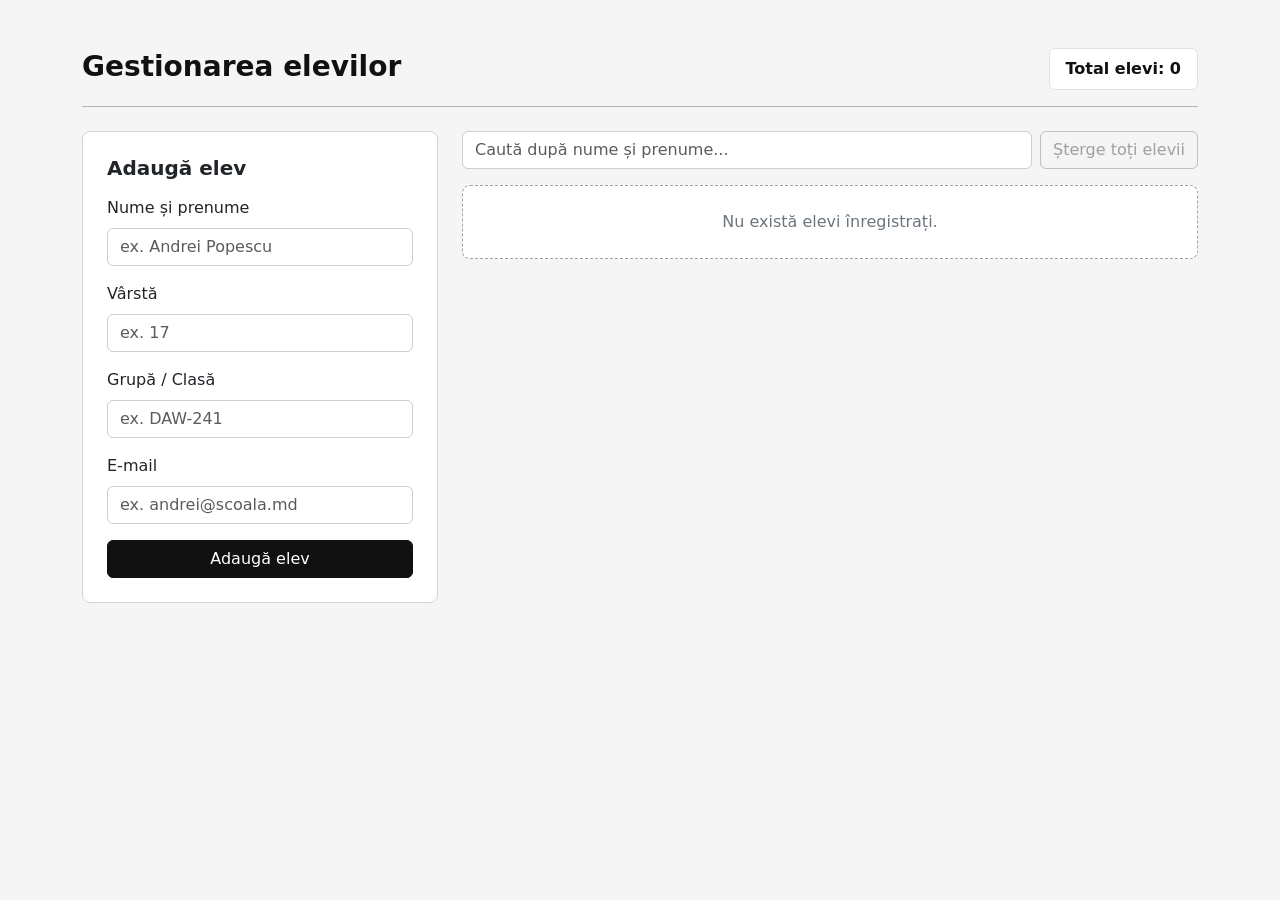
==== Laboratorul 6/index.html @ fb542631 "am realizat sarcina 6" ====
<!DOCTYPE html>
<html lang="ro">
<head>
  <meta charset="UTF-8">
  <meta name="viewport" content="width=device-width, initial-scale=1.0">
  <title>Gestionarea elevilor</title>
  <link
    href="https://cdn.jsdelivr.net/npm/bootstrap@5.3.3/dist/css/bootstrap.min.css"
    rel="stylesheet"
    integrity="sha384-QWTKZyjpPEjISv5WaRU9OFeRpok6YctnYmDr5pNlyT2bRjXh0JMhjY6hW+ALEwIH"
    crossorigin="anonymous"
  >
  <link rel="stylesheet" href="style.css">
</head>
<body>
  <div class="container py-4 py-md-5">
    <header class="d-flex flex-column flex-sm-row justify-content-between align-items-sm-center gap-2 pb-3 mb-4 border-bottom border-dark-subtle">
      <div>
        <h1 class="h3 fw-bold mb-1">Gestionarea elevilor</h1>
      </div>
      <div class="fw-semibold border rounded px-3 py-2 bg-white">
        Total elevi: <span id="total-elevi">0</span>
      </div>
    </header>

    <div class="row g-4 align-items-start">
      <section class="col-12 col-lg-4">
        <div class="card">
          <div class="card-body p-4">
            <h2 class="h5 fw-bold mb-3" id="titlu-formular">Adaugă elev</h2>

            <form id="form-elev" novalidate>
              <div class="mb-3">
                <label for="nume" class="form-label">Nume și prenume</label>
                <input
                  type="text"
                  class="form-control"
                  id="nume"
                  placeholder="ex. Andrei Popescu"
                  required
                >
              </div>

              <div class="mb-3">
                <label for="varsta" class="form-label">Vârstă</label>
                <input
                  type="number"
                  class="form-control"
                  id="varsta"
                  min="1"
                  max="120"
                  placeholder="ex. 17"
                  required
                >
              </div>

              <div class="mb-3">
                <label for="grupa" class="form-label">Grupă / Clasă</label>
                <input
                  type="text"
                  class="form-control"
                  id="grupa"
                  placeholder="ex. DAW-241"
                  required
                >
              </div>

              <div class="mb-3">
                <label for="email" class="form-label">E-mail</label>
                <input
                  type="email"
                  class="form-control"
                  id="email"
                  placeholder="ex. andrei@scoala.md"
                  required
                >
              </div>

              <div class="alert py-2 px-3 small d-none mb-3" id="mesaj-eroare" role="alert"></div>

              <div class="d-grid gap-2">
                <button type="submit" class="btn btn-primary" id="btn-submit">
                  Adaugă elev
                </button>
                <button type="button" class="btn btn-outline-dark d-none" id="btn-anuleaza-editare">
                  Anulează
                </button>
              </div>
            </form>
          </div>
        </div>
      </section>

      <section class="col-12 col-lg-8">
        <div class="d-flex flex-column flex-sm-row gap-2 mb-3">
          <input
            type="search"
            class="form-control"
            id="cautare"
            placeholder="Caută după nume și prenume..."
            aria-label="Caută după nume și prenume"
          >
          <button
            type="button"
            class="btn btn-outline-dark text-nowrap"
            id="btn-sterge-tot"
            disabled
          >
            Șterge toți elevii
          </button>
        </div>

        <div id="lista-elevi" class="row g-3"></div>
      </section>
    </div>
  </div>

  <script src="script.js"></script>
</body>
</html>
---- Laboratorul 6/style.css ----
body {
  background-color: #f5f5f5;
  color: #111111;
}

.card {
  background-color: #ffffff;
  border: 1px solid #d4d4d4;
  border-radius: 8px;
}

.student-card {
  transition: border-color 0.15s ease;
}

.student-card:hover {
  border-color: #111111;
}

.form-control {
  border-color: #cfcfcf;
  color: #111111;
}

.form-control:focus {
  border-color: #111111;
  box-shadow: 0 0 0 0.2rem rgba(17, 17, 17, 0.12);
}

.form-control.is-invalid {
  border-color: #111111;
  background-image: none;
}

.btn-primary {
  background-color: #111111;
  border-color: #111111;
  color: #ffffff;
}

.btn-primary:hover,
.btn-primary:focus,
.btn-primary:active {
  background-color: #2e2e2e !important;
  border-color: #2e2e2e !important;
  color: #ffffff !important;
}

.btn-outline-dark {
  background-color: #ffffff;
  border-color: #111111;
  color: #111111;
}

.btn-outline-dark:hover,
.btn-outline-dark:focus {
  background-color: #111111;
  border-color: #111111;
  color: #ffffff;
}

.btn-outline-dark:disabled {
  border-color: #a3a3a3;
  color: #737373;
}

.alert {
  background-color: #f0f0f0;
  border: 1px solid #111111;
  color: #111111;
}

.badge-grupa {
  background-color: #efefef;
  color: #111111;
  border: 1px solid #d4d4d4;
  font-weight: 500;
}

.empty-state {
  background-color: #ffffff;
  border: 1px dashed #a3a3a3;
  border-radius: 8px;
}
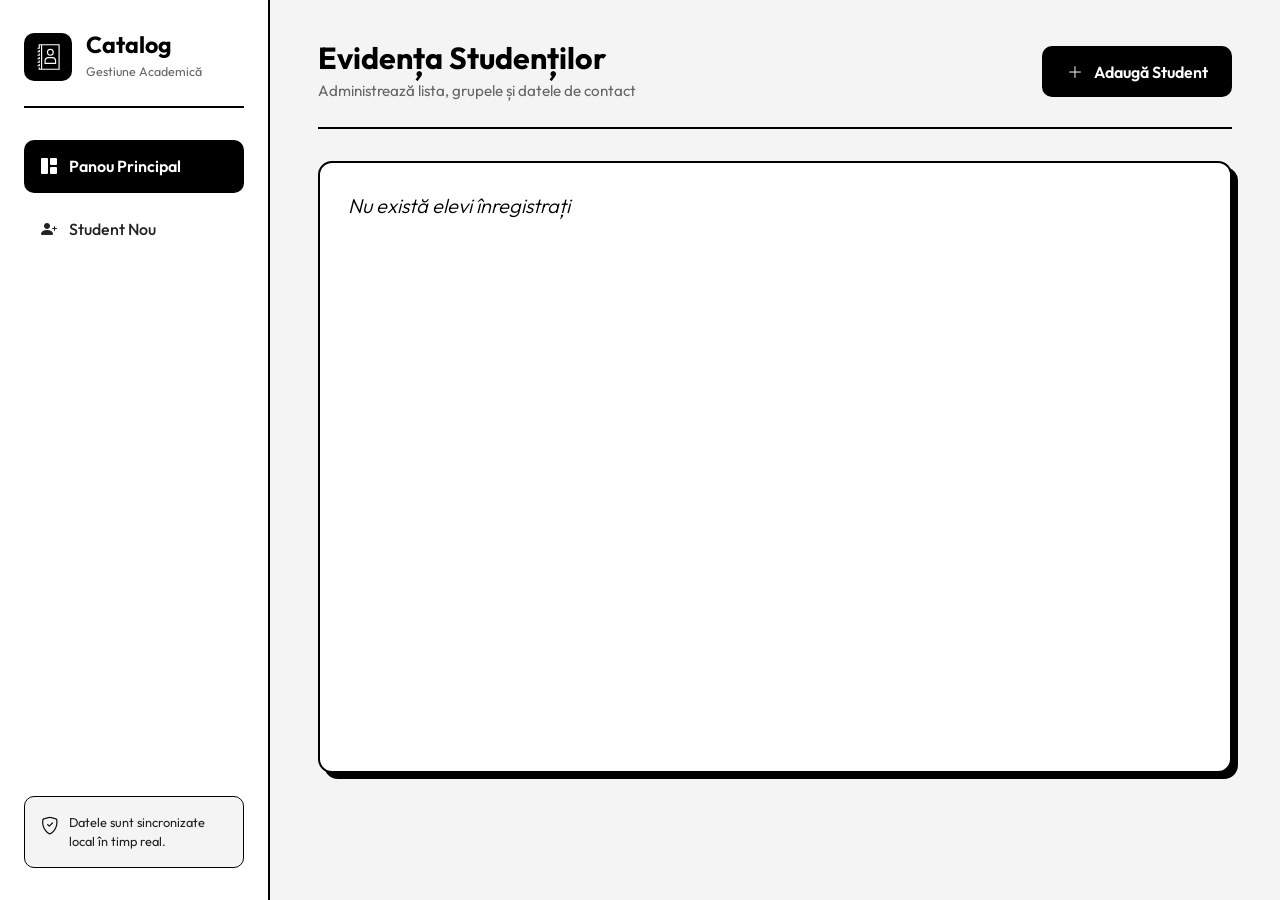
==== commit be362d6f: "am rezolvat niste probleme" ====
--- a/Laboratorul 6/index.html
+++ b/Laboratorul 6/index.html
@@ -1,120 +1,207 @@
 <!DOCTYPE html>
 <html lang="ro">
 <head>
-  <meta charset="UTF-8">
-  <meta name="viewport" content="width=device-width, initial-scale=1.0">
-  <title>Gestionarea elevilor</title>
-  <link
-    href="https://cdn.jsdelivr.net/npm/bootstrap@5.3.3/dist/css/bootstrap.min.css"
-    rel="stylesheet"
-    integrity="sha384-QWTKZyjpPEjISv5WaRU9OFeRpok6YctnYmDr5pNlyT2bRjXh0JMhjY6hW+ALEwIH"
-    crossorigin="anonymous"
-  >
-  <link rel="stylesheet" href="style.css">
+    <meta charset="UTF-8">
+    <meta name="viewport" content="width=device-width, initial-scale=1.0">
+    <title>Catalog Studenți</title>
+    <link rel="stylesheet" href="https://cdn.jsdelivr.net/npm/bootstrap-icons@1.11.3/font/bootstrap-icons.min.css">
+    <link href="https://cdn.jsdelivr.net/npm/bootstrap@5.3.3/dist/css/bootstrap.min.css" 
+          rel="stylesheet" 
+          integrity="sha384-QWTKZyjpPEjISv5WaRU9OFeRpok6YctnYmDr5pNlyT2bRjXh0JMhjY6hW+ALEwIH" 
+          crossorigin="anonymous">
+    <link rel="stylesheet" href="style.css">
 </head>
 <body>
-  <div class="container py-4 py-md-5">
-    <header class="d-flex flex-column flex-sm-row justify-content-between align-items-sm-center gap-2 pb-3 mb-4 border-bottom border-dark-subtle">
-      <div>
-        <h1 class="h3 fw-bold mb-1">Gestionarea elevilor</h1>
-      </div>
-      <div class="fw-semibold border rounded px-3 py-2 bg-white">
-        Total elevi: <span id="total-elevi">0</span>
-      </div>
-    </header>
-
-    <div class="row g-4 align-items-start">
-      <section class="col-12 col-lg-4">
-        <div class="card">
-          <div class="card-body p-4">
-            <h2 class="h5 fw-bold mb-3" id="titlu-formular">Adaugă elev</h2>
-
-            <form id="form-elev" novalidate>
-              <div class="mb-3">
-                <label for="nume" class="form-label">Nume și prenume</label>
-                <input
-                  type="text"
-                  class="form-control"
-                  id="nume"
-                  placeholder="ex. Andrei Popescu"
-                  required
-                >
-              </div>
-
-              <div class="mb-3">
-                <label for="varsta" class="form-label">Vârstă</label>
-                <input
-                  type="number"
-                  class="form-control"
-                  id="varsta"
-                  min="1"
-                  max="120"
-                  placeholder="ex. 17"
-                  required
-                >
-              </div>
-
-              <div class="mb-3">
-                <label for="grupa" class="form-label">Grupă / Clasă</label>
-                <input
-                  type="text"
-                  class="form-control"
-                  id="grupa"
-                  placeholder="ex. DAW-241"
-                  required
-                >
-              </div>
-
-              <div class="mb-3">
-                <label for="email" class="form-label">E-mail</label>
-                <input
-                  type="email"
-                  class="form-control"
-                  id="email"
-                  placeholder="ex. andrei@scoala.md"
-                  required
-                >
-              </div>
-
-              <div class="alert py-2 px-3 small d-none mb-3" id="mesaj-eroare" role="alert"></div>
-
-              <div class="d-grid gap-2">
-                <button type="submit" class="btn btn-primary" id="btn-submit">
-                  Adaugă elev
+
+    <div class="app-wrapper">
+        <!-- Sidebar stânga -->
+        <aside class="sidebar">
+            <div class="brand-box">
+                <div class="brand-icon">
+                    <svg xmlns="http://www.w3.org/2000/svg" width="28" height="28" viewBox="0 0 24 24">
+                        <path d="M4 4H3v1h2V2h1v20H5v-1H4v2h18V1H4zm3-2h14v20H7zM5 20H3v-1h1v-1h1zm0-6H3v-1h1v-1h1zm0-6H3V7h1V6h1zm0 
+                        3H3v-1h1V9h1zm0 6H3v-1h1v-1h1zm10.5-5h-3A3.504 3.504 0 0 0 9 15.5V18h10v-2.5a3.504 3.504 0 0 0-3.5-3.5zm2.5 
+                        5h-8v-1.5a2.503 2.503 0 0 1 2.5-2.5h3a2.503 2.503 0 0 1 2.5 2.5zm-4-6a3 3 0 1 0-3-3 3.003 3.003 0 0 0 3 
+                        3zm0-5a2 2 0 1 1-2 2 2.002 2.002 0 0 1 2-2z"/>
+                    </svg>
+                </div>
+                <div>
+                    <h1 class="brand-title">Catalog</h1>
+                    <span class="brand-subtitle">Gestiune Academică</span>
+                </div>
+            </div>
+
+            <nav class="sidebar-nav">
+                <a href="#" class="nav-item active">
+                    <i class="bi bi-grid-1x2-fill"></i>
+                    <span>Panou Principal</span>
+                </a>
+                <a href="#offcanvasAddStudent" class="nav-item" data-bs-toggle="modal" data-bs-target="#offcanvasAddStudent">
+                    <i class="bi bi-person-plus-fill"></i>
+                    <span>Student Nou</span>
+                </a>
+            </nav>
+
+            <div class="sidebar-footer">
+                <div class="info-card">
+                    <i class="bi bi-shield-check"></i>
+                    <p>Datele sunt sincronizate local în timp real.</p>
+                </div>
+            </div>
+        </aside>
+
+        <!-- Zona principală dreapta -->
+        <main class="main-panel">
+            <!-- Top Bar -->
+            <header class="topbar">
+                <div>
+                    <h2 class="page-heading">Evidența Studenților</h2>
+                    <p class="page-subheading">Administrează lista, grupele și datele de contact</p>
+                </div>
+
+                <button class="btn btn-primary btn-add-main" data-bs-toggle="modal" data-bs-target="#offcanvasAddStudent">
+                    <i class="bi bi-plus-lg me-2"></i> Adaugă Student
                 </button>
-                <button type="button" class="btn btn-outline-dark d-none" id="btn-anuleaza-editare">
-                  Anulează
-                </button>
-              </div>
-            </form>
-          </div>
+            </header>
+
+            <!-- Containerul pentru conținutul generat de script.js -->
+            <section class="content-card">
+                <div class="content"></div>
+            </section>
+        </main>
+    </div>
+
+    <!-- MODAL ADĂUGARE (Păstrează id="offcanvasAddStudent" pentru compatibilitate cu JS) -->
+    <div class="modal fade" id="offcanvasAddStudent" tabindex="-1" aria-labelledby="offcanvasAddStudentLabel" aria-hidden="true">
+        <div class="modal-dialog modal-dialog-centered">
+            <div class="modal-content custom-modal">
+                <div class="modal-header">
+                    <div>
+                        <h5 class="modal-title" id="offcanvasAddStudentLabel">Adaugă un student</h5>
+                        <small class="text-muted">Completează toate câmpurile obligatorii</small>
+                    </div>
+                    <button type="button" class="btn-close btn-close-white" data-bs-dismiss="modal" aria-label="Close"></button>
+                </div>
+                <div class="modal-body">
+                    <form class="offcanvas-form">
+                        <div class="row g-3">
+                            <div class="col-md-6">
+                                <label for="firstname" class="form-label">Prenume:</label>
+                                <div id="firstnameDiv">
+                                    <input class="form-control" id="firstname" placeholder="e.g. Mario">
+                                    <p></p>
+                                </div>
+                            </div>
+                            <div class="col-md-6">
+                                <label for="lastname" class="form-label">Nume:</label>
+                                <div id="lastnameDiv">
+                                    <input class="form-control" id="lastname" placeholder="e.g. Benieto">
+                                    <p></p>
+                                </div>
+                            </div>
+                            <div class="col-md-5">
+                                <label for="age" class="form-label">Vârsta:</label>
+                                <div id="ageDiv">
+                                    <input type="number" class="form-control" id="age" placeholder="e.g. 18">
+                                    <p></p>
+                                </div>
+                            </div>
+                            <div class="col-md-7">
+                                <label for="class" class="form-label">Clasa:</label>
+                                <div id="classDiv">
+                                    <input class="form-control" id="class" placeholder="e.g. RTC-261">
+                                    <p></p>
+                                </div>
+                            </div>
+                            <div class="col-12">
+                                <label for="email" class="form-label">Email-ul:</label>
+                                <div id="emailDiv">
+                                    <div class="input-group">
+                                        <input type="email" class="form-control" id="email" placeholder="e.g. mario@example.com">
+                                        <span class="input-group-text">@</span>
+                                    </div>
+                                    <p></p>
+                                </div>
+                            </div>
+                        </div>
+
+                        <div class="modal-footer-custom mt-4">
+                            <button type="button" class="btn btn-cancel" data-bs-dismiss="modal">Anulează</button>
+                            <button type="submit" class="btn btn-secondary" id="studentSubmit">Salvează Studentul</button>
+                        </div>
+                    </form>
+                </div>
+            </div>
         </div>
-      </section>
-
-      <section class="col-12 col-lg-8">
-        <div class="d-flex flex-column flex-sm-row gap-2 mb-3">
-          <input
-            type="search"
-            class="form-control"
-            id="cautare"
-            placeholder="Caută după nume și prenume..."
-            aria-label="Caută după nume și prenume"
-          >
-          <button
-            type="button"
-            class="btn btn-outline-dark text-nowrap"
-            id="btn-sterge-tot"
-            disabled
-          >
-            Șterge toți elevii
-          </button>
+    </div>
+
+    <!-- MODAL EDITARE (Păstrează id="offcanvasEditStudent" pentru compatibilitate cu JS) -->
+    <div class="modal fade" id="offcanvasEditStudent" tabindex="-1" aria-labelledby="offcanvasEditStudentLabel" aria-hidden="true">
+        <div class="modal-dialog modal-dialog-centered">
+            <div class="modal-content custom-modal">
+                <div class="modal-header">
+                    <div>
+                        <h5 class="modal-title" id="offcanvasEditStudentLabel">Editează datele studentului</h5>
+                        <small class="text-muted">Actualizează informațiile selectate</small>
+                    </div>
+                    <button type="button" class="btn-close btn-close-white" data-bs-dismiss="modal" aria-label="Close"></button>
+                </div>
+                <div class="modal-body">
+                    <form class="offcanvas-form">
+                        <div class="row g-3">
+                            <div class="col-md-6">
+                                <label for="firstnameEdit" class="form-label">Prenume:</label>
+                                <div id="firstnameEditDiv">
+                                    <input class="form-control" id="firstnameEdit" placeholder="e.g. Mario">
+                                    <p></p>
+                                </div>
+                            </div>
+                            <div class="col-md-6">
+                                <label for="lastnameEdit" class="form-label">Nume:</label>
+                                <div id="lastnameEditDiv">
+                                    <input class="form-control" id="lastnameEdit" placeholder="e.g. Benieto">
+                                    <p></p>
+                                </div>
+                            </div>
+                            <div class="col-md-5">
+                                <label for="ageEdit" class="form-label">Vârsta:</label>
+                                <div id="ageEditDiv">
+                                    <input type="number" class="form-control" id="ageEdit" placeholder="e.g. 18">
+                                    <p></p>
+                                </div>
+                            </div>
+                            <div class="col-md-7">
+                                <label for="classEdit" class="form-label">Clasa:</label>
+                                <div id="classEditDiv">
+                                    <input class="form-control" id="classEdit" placeholder="e.g. RTC-261">
+                                    <p></p>
+                                </div>
+                            </div>
+                            <div class="col-12">
+                                <label for="emailEdit" class="form-label">Email-ul:</label>
+                                <div id="emailEditDiv">
+                                    <div class="input-group">
+                                        <input type="email" class="form-control" id="emailEdit" placeholder="e.g. mario@example.com">
+                                        <span class="input-group-text">@</span>
+                                    </div>
+                                    <p></p>
+                                </div>
+                            </div>
+                        </div>
+
+                        <div class="modal-footer-custom mt-4">
+                            <button type="button" class="btn btn-cancel" data-bs-dismiss="modal">Anulează</button>
+                            <button type="submit" class="btn btn-secondary" id="studentEdit">Actualizează</button>
+                        </div>
+                    </form>
+                </div>
+            </div>
         </div>
-
-        <div id="lista-elevi" class="row g-3"></div>
-      </section>
     </div>
-  </div>
-
-  <script src="script.js"></script>
+
+    <script src="https://cdn.jsdelivr.net/npm/bootstrap@5.3.3/dist/js/bootstrap.bundle.min.js" 
+            integrity="sha384-YvpcrYf0tY3lHB60NNkmXc5s9fDVZLESaAA55NDzOxhy9GkcIdslK1eN7N6jIeHz" 
+            crossorigin="anonymous"></script>
+    <script src="script.js"></script>
 </body>
-</html>
+</html>
--- a/Laboratorul 6/style.css
+++ b/Laboratorul 6/style.css
@@ -1,84 +1,361 @@
+@import url('https://fonts.googleapis.com/css2?family=Outfit:wght@400;500;600;700&display=swap');
+
+:root {
+    --bg-body: #f4f4f4;
+    --bg-sidebar: #ffffff;
+    --bg-surface: #ffffff;
+    --bg-input: #fafafa;
+    --black: #000000;
+    --white: #ffffff;
+    --gray-dark: #222222;
+    --gray-muted: #666666;
+    --border-light: #e0e0e0;
+}
+
+* {
+    box-sizing: border-box;
+}
+
 body {
-  background-color: #f5f5f5;
-  color: #111111;
-}
-
-.card {
-  background-color: #ffffff;
-  border: 1px solid #d4d4d4;
-  border-radius: 8px;
-}
-
-.student-card {
-  transition: border-color 0.15s ease;
-}
-
-.student-card:hover {
-  border-color: #111111;
+    margin: 0;
+    background-color: var(--bg-body);
+    color: var(--black);
+    font-family: 'Outfit', sans-serif;
+    overflow-x: hidden;
+}
+
+/* Layout principal cu Sidebar + Panou */
+.app-wrapper {
+    display: flex;
+    min-height: 100vh;
+}
+
+/* SIDEBAR */
+.sidebar {
+    width: 270px;
+    background-color: var(--bg-sidebar);
+    border-right: 2px solid var(--black);
+    padding: 2rem 1.5rem;
+    display: flex;
+    flex-direction: column;
+    justify-content: space-between;
+    position: sticky;
+    top: 0;
+    height: 100vh;
+}
+
+.brand-box {
+    display: flex;
+    align-items: center;
+    gap: 14px;
+    padding-bottom: 1.5rem;
+    border-bottom: 2px solid var(--black);
+}
+
+.brand-icon {
+    width: 48px;
+    height: 48px;
+    background: var(--black);
+    border-radius: 10px;
+    display: flex;
+    align-items: center;
+    justify-content: center;
+}
+
+.brand-icon svg {
+    fill: var(--white);
+}
+
+.brand-title {
+    font-size: 1.45rem;
+    font-weight: 700;
+    margin: 0;
+    line-height: 1.1;
+    color: var(--black);
+}
+
+.brand-subtitle {
+    font-size: 0.78rem;
+    color: var(--gray-muted);
+}
+
+.sidebar-nav {
+    display: flex;
+    flex-direction: column;
+    gap: 10px;
+    margin-top: 2rem;
+    flex-grow: 1;
+}
+
+.nav-item {
+    display: flex;
+    align-items: center;
+    gap: 12px;
+    padding: 0.85rem 1rem;
+    border-radius: 10px;
+    color: var(--gray-dark);
+    text-decoration: none;
+    font-weight: 500;
+    border: 1.5px solid transparent;
+    transition: all 0.2s ease;
+}
+
+.nav-item:hover {
+    background-color: var(--bg-body);
+    border-color: var(--black);
+    color: var(--black);
+}
+
+.nav-item.active {
+    background-color: var(--black);
+    color: var(--white);
+    font-weight: 600;
+}
+
+.sidebar-footer .info-card {
+    background: var(--bg-body);
+    border: 1.5px solid var(--black);
+    border-radius: 10px;
+    padding: 1rem;
+    font-size: 0.8rem;
+    color: var(--gray-dark);
+    display: flex;
+    align-items: flex-start;
+    gap: 10px;
+}
+
+.sidebar-footer .info-card i {
+    color: var(--black);
+    font-size: 1.1rem;
+}
+
+.sidebar-footer .info-card p {
+    margin: 0;
+}
+
+/* ZONA PRINCIPALĂ */
+.main-panel {
+    flex: 1;
+    padding: 2.5rem 3rem;
+    display: flex;
+    flex-direction: column;
+    gap: 2rem;
+}
+
+.topbar {
+    display: flex;
+    justify-content: space-between;
+    align-items: center;
+    flex-wrap: wrap;
+    gap: 1rem;
+    padding-bottom: 1.5rem;
+    border-bottom: 2px solid var(--black);
+}
+
+.page-heading {
+    font-size: 1.9rem;
+    font-weight: 700;
+    margin: 0;
+    color: var(--black);
+}
+
+.page-subheading {
+    color: var(--gray-muted);
+    margin: 4px 0 0 0;
+    font-size: 0.95rem;
+}
+
+/* Butoane Alb-Negru */
+.btn-primary,
+.btn-secondary {
+    background-color: var(--black) !important;
+    border: 2px solid var(--black) !important;
+    color: var(--white) !important;
+    font-weight: 600;
+    padding: 0.7rem 1.4rem;
+    border-radius: 10px;
+    transition: all 0.2s ease;
+}
+
+.btn-primary:hover,
+.btn-secondary:hover {
+    background-color: var(--white) !important;
+    color: var(--black) !important;
+    box-shadow: 4px 4px 0px var(--black);
+    transform: translate(-2px, -2px);
+}
+
+.btn-cancel {
+    background: var(--white);
+    border: 1.5px solid var(--black);
+    color: var(--black);
+    border-radius: 10px;
+    padding: 0.7rem 1.2rem;
+    font-weight: 500;
+    transition: all 0.2s ease;
+}
+
+.btn-cancel:hover {
+    background: var(--bg-body);
+}
+
+/* Buton de ștergere (dacă folosești .btn-danger în JS) */
+.btn-danger {
+    background-color: var(--white) !important;
+    border: 1.5px solid var(--black) !important;
+    color: var(--black) !important;
+    border-radius: 8px;
+    transition: all 0.2s ease;
+}
+
+.btn-danger:hover {
+    background-color: var(--black) !important;
+    color: var(--white) !important;
+}
+
+/* Cardul principal care conține .content */
+.content-card {
+    background-color: var(--bg-surface);
+    border: 2px solid var(--black);
+    border-radius: 14px;
+    padding: 1.75rem;
+    min-height: 68vh;
+    box-shadow: 6px 6px 0px var(--black);
+}
+
+/* Stiluri pentru tabelul generat în .content */
+.content table {
+    width: 100%;
+    border-collapse: collapse;
+    color: var(--black);
+}
+
+.content th {
+    text-align: left;
+    font-size: 0.8rem;
+    text-transform: uppercase;
+    letter-spacing: 1px;
+    background-color: var(--black);
+    color: var(--white);
+    padding: 1rem;
+}
+
+.content th:first-child {
+    border-top-left-radius: 8px;
+}
+
+.content th:last-child {
+    border-top-right-radius: 8px;
+}
+
+.content td {
+    padding: 1rem;
+    border-bottom: 1px solid var(--border-light);
+    vertical-align: middle;
+}
+
+.content tbody tr:hover {
+    background-color: var(--bg-body);
+}
+
+/* Ferestre Modal */
+.custom-modal {
+    background-color: var(--white);
+    border: 2px solid var(--black);
+    border-radius: 14px;
+    color: var(--black);
+    box-shadow: 8px 8px 0px var(--black);
+}
+
+.custom-modal .modal-header {
+    border-bottom: 2px solid var(--black);
+    padding: 1.5rem;
+}
+
+.custom-modal .modal-header .text-muted {
+    color: var(--gray-muted) !important;
+}
+
+/* Face butonul "X" de închidere negru (înlocuiește efectul btn-close-white) */
+.custom-modal .btn-close {
+    filter: none !important;
+    opacity: 1;
+}
+
+.custom-modal .modal-body {
+    padding: 1.5rem;
+}
+
+.modal-footer-custom {
+    display: flex;
+    justify-content: flex-end;
+    gap: 10px;
+    padding-top: 1rem;
+    border-top: 1px solid var(--border-light);
+}
+
+/* Input-uri */
+.form-label {
+    font-size: 0.85rem;
+    font-weight: 600;
+    color: var(--black);
+    margin-bottom: 6px;
 }
 
 .form-control {
-  border-color: #cfcfcf;
-  color: #111111;
+    background-color: var(--bg-input);
+    border: 1.5px solid var(--black);
+    border-radius: 8px;
+    color: var(--black);
+    padding: 0.65rem 0.9rem;
+}
+
+.form-control::placeholder {
+    color: #999999;
 }
 
 .form-control:focus {
-  border-color: #111111;
-  box-shadow: 0 0 0 0.2rem rgba(17, 17, 17, 0.12);
-}
-
-.form-control.is-invalid {
-  border-color: #111111;
-  background-image: none;
-}
-
-.btn-primary {
-  background-color: #111111;
-  border-color: #111111;
-  color: #ffffff;
-}
-
-.btn-primary:hover,
-.btn-primary:focus,
-.btn-primary:active {
-  background-color: #2e2e2e !important;
-  border-color: #2e2e2e !important;
-  color: #ffffff !important;
-}
-
-.btn-outline-dark {
-  background-color: #ffffff;
-  border-color: #111111;
-  color: #111111;
-}
-
-.btn-outline-dark:hover,
-.btn-outline-dark:focus {
-  background-color: #111111;
-  border-color: #111111;
-  color: #ffffff;
-}
-
-.btn-outline-dark:disabled {
-  border-color: #a3a3a3;
-  color: #737373;
-}
-
-.alert {
-  background-color: #f0f0f0;
-  border: 1px solid #111111;
-  color: #111111;
-}
-
-.badge-grupa {
-  background-color: #efefef;
-  color: #111111;
-  border: 1px solid #d4d4d4;
-  font-weight: 500;
-}
-
-.empty-state {
-  background-color: #ffffff;
-  border: 1px dashed #a3a3a3;
-  border-radius: 8px;
-}
+    background-color: var(--white);
+    color: var(--black);
+    border-color: var(--black);
+    box-shadow: 3px 3px 0px var(--black);
+    outline: none;
+}
+
+.input-group-text {
+    background-color: var(--black);
+    border: 1.5px solid var(--black);
+    color: var(--white);
+    font-weight: 600;
+    border-radius: 0 8px 8px 0;
+}
+
+/* Mesaje eroare validare */
+form p {
+    font-size: 0.78rem;
+    font-weight: 600;
+    color: var(--black);
+    margin: 4px 0 0 0;
+    min-height: 16px;
+}
+
+/* Responsivitate pe ecrane mici */
+@media (max-width: 900px) {
+    .app-wrapper {
+        flex-direction: column;
+    }
+    .sidebar {
+        width: 100%;
+        height: auto;
+        position: static;
+        padding: 1.25rem;
+        border-right: none;
+        border-bottom: 2px solid var(--black);
+    }
+    .sidebar-nav, .sidebar-footer {
+        display: none;
+    }
+    .main-panel {
+        padding: 1.5rem;
+    }
+}
